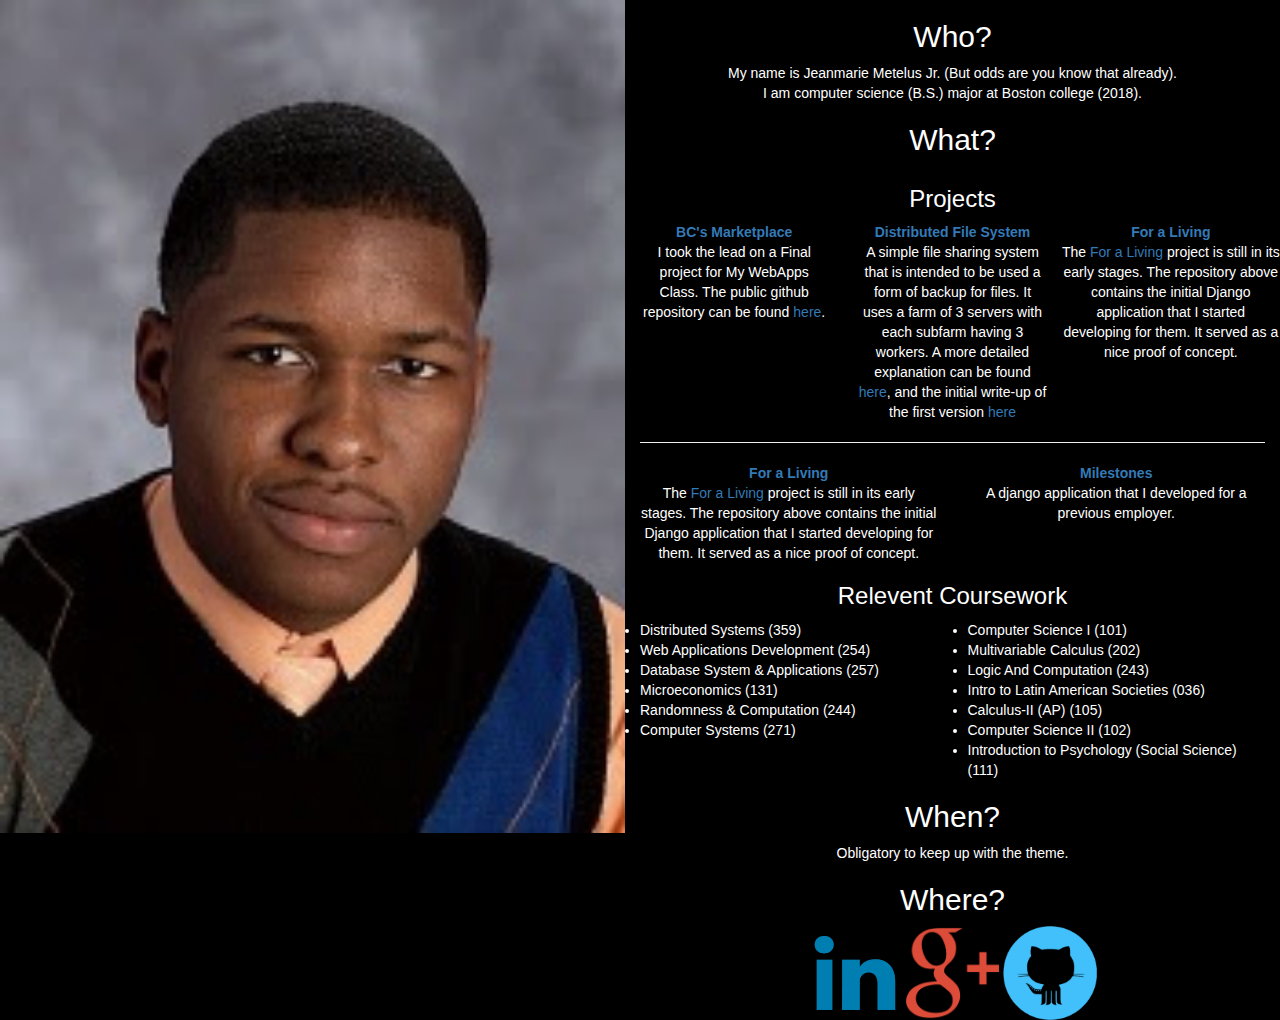
==== index2.html @ b6d150a0 "updated to be passable" ====
<!DOCTYPE html>
<html>
	<head>
        <meta name="description" content="Jeanmarie Metelus Jr's Personal Website">
        <meta name="keywords" content="Jeanmarie, Metelus">
        <meta name="author" content="Jeanmarie Metelus Jr.">
		<title>Jeanmarie Metelus Jr.</title>
		<link rel="stylesheet" href="https://maxcdn.bootstrapcdn.com/bootstrap/3.3.6/css/bootstrap.min.css">
        <link href="css/main2.css" rel="stylesheet" type="text/css" media="all"/>
        <link href="https://fonts.googleapis.com/css?family=Arima+Madurai:400,900" rel="stylesheet">


		<script src="https://ajax.googleapis.com/ajax/libs/jquery/2.2.2/jquery.min.js"></script>
		<script src="https://maxcdn.bootstrapcdn.com/bootstrap/3.3.6/js/bootstrap.min.js"></script>
	</head>
	<body>
        <div class="container-fluid">
<!--                <div class="col-sm-6" data-spy="affix">-->
            <div class="col-sm-6 nav nav-sidebar sidebar">
<!--                    <img src="img/me.jpg" id="my-pic" data-spy="affix">-->
                <img src="img/me.jpg" id="side-pic">
<!--                    <img src="img/stuffCropped1.png" id="side-pic">>-->
<!--                    <img src="img/stuffCropped2.png" id="side-pic">>-->
<!--                    <img src="img/stuffCropped3.png" id="side-pic">>-->
<!--                    <img src="img/stuffCropped4.png" id="side-pic">>-->
            </div>
            <div class="col-sm-6 main">
                <div class="row">
                    <div class="section-title">
                        <h2>Who?</h2>
                    </div>
                    <div class="section-text">
                        My name is Jeanmarie Metelus Jr. (But odds are you know that already).<br>
                        I am computer science (B.S.) major at Boston college (2018).
                    </div>
                </div>

                <div class="row">
                    <div class="section-title">
                        <h2>What?</h2>
                    </div>
                    <div class="row container-fluid">
                        <div class="section-subtitle">
                            <h3>Projects</h3>
                        </div>
                        <div class="row">
                            <div class="section-text">
                                <div class="col-sm-4">
                                    <div class="section-bold-title">
                                        <a href="http://cscilab.bc.edu/~metelusj/marketplace/">BC's Marketplace</a>
                                    </div>
                                    I took the lead on a Final project for My WebApps Class.
                                    The public github repository can be found <a href="https://github.com/metjeanjunior/webAppsFinalProject/wiki">here</a>.
                                </div>
                                <div class="col-sm-4">
                                    <div class="section-bold-title">
                                        <a href="https://github.com/metjeanjunior/distributed-file-system">Distributed File System</a>
                                    </div>
                                    A simple file sharing system that is intended to be used a form of backup for files. It uses a farm of 3  servers with each subfarm having 3 workers. A more detailed explanation can be found <a href="https://github.com/metjeanjunior/distributed-file-system/blob/master/README.md">here</a>, and  the initial write-up of the first version <a href="https://github.com/metjeanjunior/distributed-file-system/blob/master/writeUP.txt">here</a>
                                </div>
                                <div class="col-sm-4">
                                    <div class="row">
                                        <div class="section-bold-title">
                                            <a href="https://github.com/foraliving/foraliving_v0">For a Living</a>
                                        </div>
                                        The <a href="http://foraliving.org/">For a Living</a> project is still in its early stages. The repository above contains the initial Django application that I started developing for them. It served as a nice proof of concept.
                                    </div>
                                </div>
                            </div>
                        </div>
                        <hr>
                        <div class="row section-text">
                            <div class="col-sm-6">
                                <div class="section-bold-title">
                                    <a href="https://github.com/foraliving/foraliving_v0">For a Living</a>
                                </div>
                                The <a href="http://foraliving.org/">For a Living</a> project is still in its early stages. The repository above contains the initial Django application that I started developing for them. It served as a nice proof of concept.
                            </div>
                            <div class="col-sm-6">
                                <div class="section-bold-title">
                                    <a href="https://github.com/hubswheel/milestones">Milestones</a>
                                </div>
                                A django application that I developed for a previous employer.
                            </div>
                        </div>
                    </div>
                    <div class="row container-fluid">
                        <div class="section-subtitle">
                            <h3>Relevent Coursework</h3>
                            <div class="row">
                                <div class="col-sm-6 section-li">
                                    <li>Distributed Systems (359)</li>
                                    <li>Web Applications Development (254)</li>
                                    <li>Database System &amp; Applications (257)</li>
                                    <li>Microeconomics (131)</li>
                                    <li>Randomness &amp; Computation (244)</li>
                                    <li>Computer Systems (271)</li>
                                </div>
                                <div class="col-sm-6 section-li">
                                    <li>Computer Science I (101)</li>
                                    <li>Multivariable Calculus (202)</li>
                                    <li>Logic And Computation (243)</li>
                                    <li>Intro to Latin American Societies (036)</li>
                                    <li>Calculus-II (AP) (105)</li>
                                    <li>Computer Science II (102)</li>
                                    <li>Introduction to Psychology (Social Science) (111)</li>
                                </div>
                            </div>
                        </div>
                    </div>
                </div>
                
                <div class="row">
                    <div class="section-title">
                        <h2>When?</h2>
                    </div>
                    <div class="section-text">
                        Obligatory to keep up with the theme.
                    </div>
                </div>
                
                <div class="row">
                    <div class="section-title">
                        <h2>Where?</h2>
                    </div>
                    <div class="section-text">
                        <a href="https://linkedin.com/in/metjeanjunior"><img class="img-logo" src="img/linkedIn.png"></a>
                        <a href="https://plus.google.com/108436340970260533789"><img class="img-logo" src="img/gplus.png"></a>
                        <a href="https://github.com/metjeanjunior"><img class="img-logo" src="img/github.png"></a>
                    </div>
                </div>
            </div>
        </div>
	</body>
</html>
---- css/main2.css ----
body
{
    background: black;
    color: white;
}

#side-pic  
{
    width: 100%;
    height: auto;
/*    position: sticky;*/
}

.img-logo
{
    width: 15%;
    height: auto
}

.section-title
{
    text-align: center;
}

.section-subtitle
{
    text-align: center;
}

.section-bold-title
{
    font-weight: bold;
}

.section-text
{
    text-align: center;
}

.section-li
{
    text-align: left;
}
/*
@media (max-width: 250px) {
  .section-li
    {
        text-align: center;
    }

}
*/

@media (min-width: 768px) {
  .sidebar {
    position: fixed;
    left: 0;
    z-index: 1000;
  }
}

.main
{
    float: right;
}
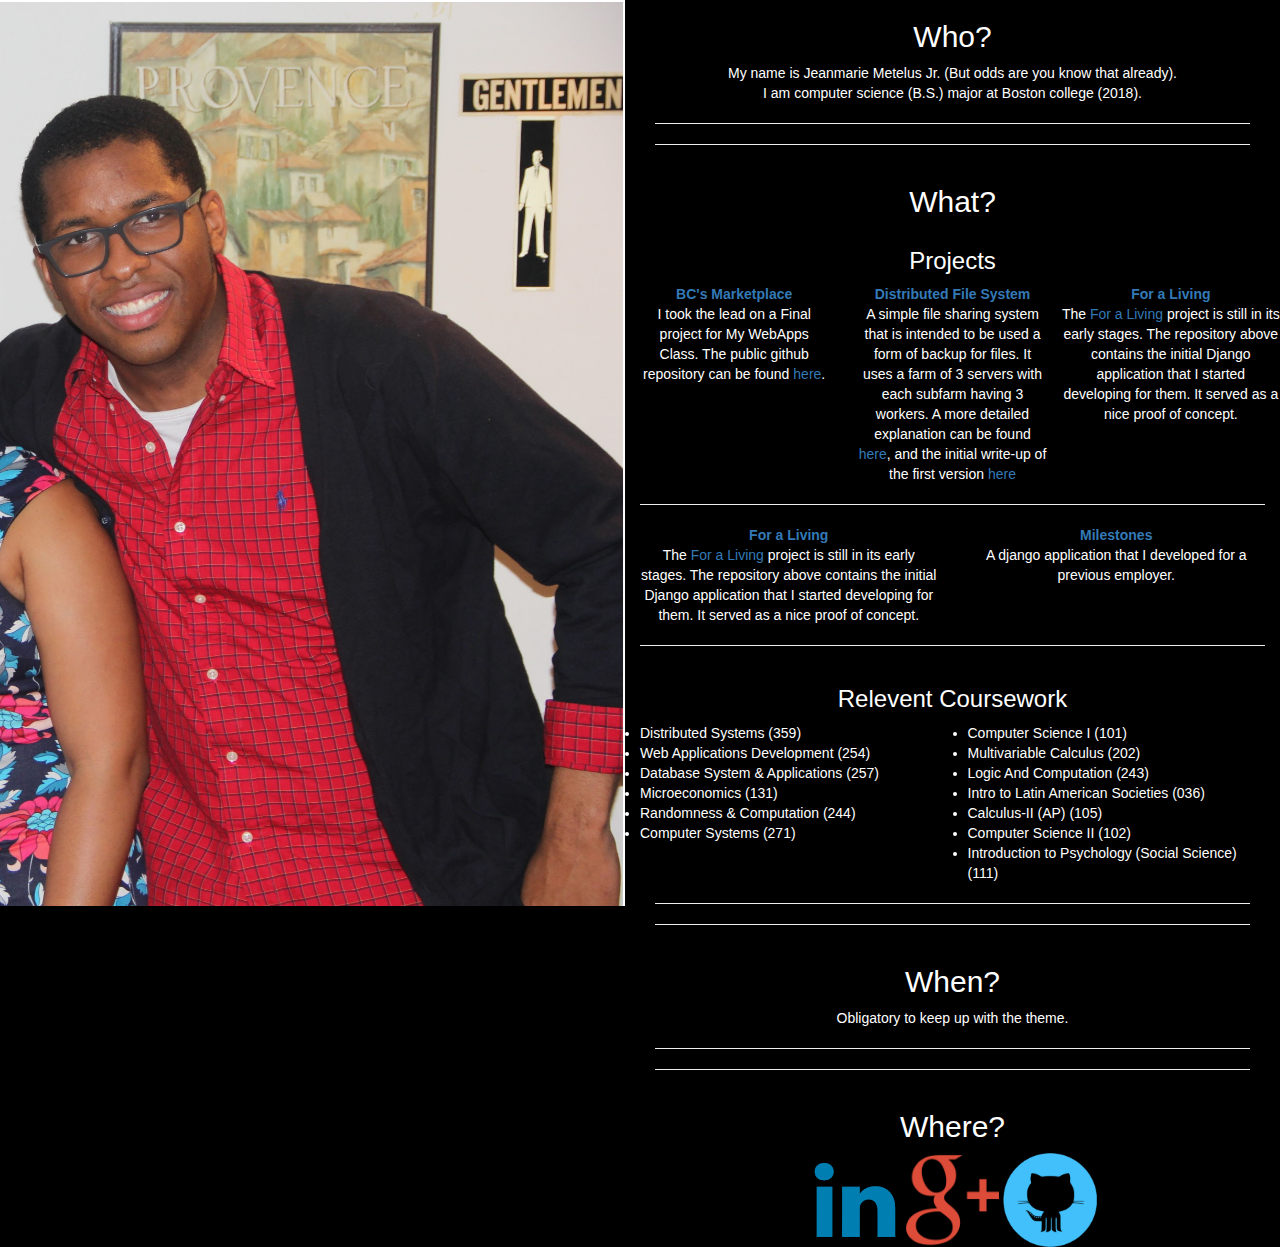
==== commit 9b103f62: "upated pic, added double lines" ====
--- a/index2.html
+++ b/index2.html
@@ -15,14 +15,12 @@
 	</head>
 	<body>
         <div class="container-fluid">
-<!--                <div class="col-sm-6" data-spy="affix">-->
             <div class="col-sm-6 nav nav-sidebar sidebar">
-<!--                    <img src="img/me.jpg" id="my-pic" data-spy="affix">-->
-                <img src="img/me.jpg" id="side-pic">
-<!--                    <img src="img/stuffCropped1.png" id="side-pic">>-->
-<!--                    <img src="img/stuffCropped2.png" id="side-pic">>-->
-<!--                    <img src="img/stuffCropped3.png" id="side-pic">>-->
-<!--                    <img src="img/stuffCropped4.png" id="side-pic">>-->
+<!--                <img src="img/me.jpg" id="side-pic">-->
+<!--                <img src="img/stuffCropped1.png" id="side-pic">-->
+<!--                <img src="img/stuffCropped2.png" id="side-pic">-->
+                <img src="img/stuffCropped3.png" id="side-pic">
+<!--                <img src="img/stuffCropped4.png" id="side-pic">-->
             </div>
             <div class="col-sm-6 main">
                 <div class="row">
@@ -34,6 +32,9 @@
                         I am computer science (B.S.) major at Boston college (2018).
                     </div>
                 </div>
+                
+                <hr>
+                <hr>
 
                 <div class="row">
                     <div class="section-title">
@@ -84,6 +85,7 @@
                             </div>
                         </div>
                     </div>
+                    <hr>
                     <div class="row container-fluid">
                         <div class="section-subtitle">
                             <h3>Relevent Coursework</h3>
@@ -110,6 +112,9 @@
                     </div>
                 </div>
                 
+                <hr>
+                <hr>
+                
                 <div class="row">
                     <div class="section-title">
                         <h2>When?</h2>
@@ -118,6 +123,9 @@
                         Obligatory to keep up with the theme.
                     </div>
                 </div>
+                
+                <hr>
+                <hr>
                 
                 <div class="row">
                     <div class="section-title">
